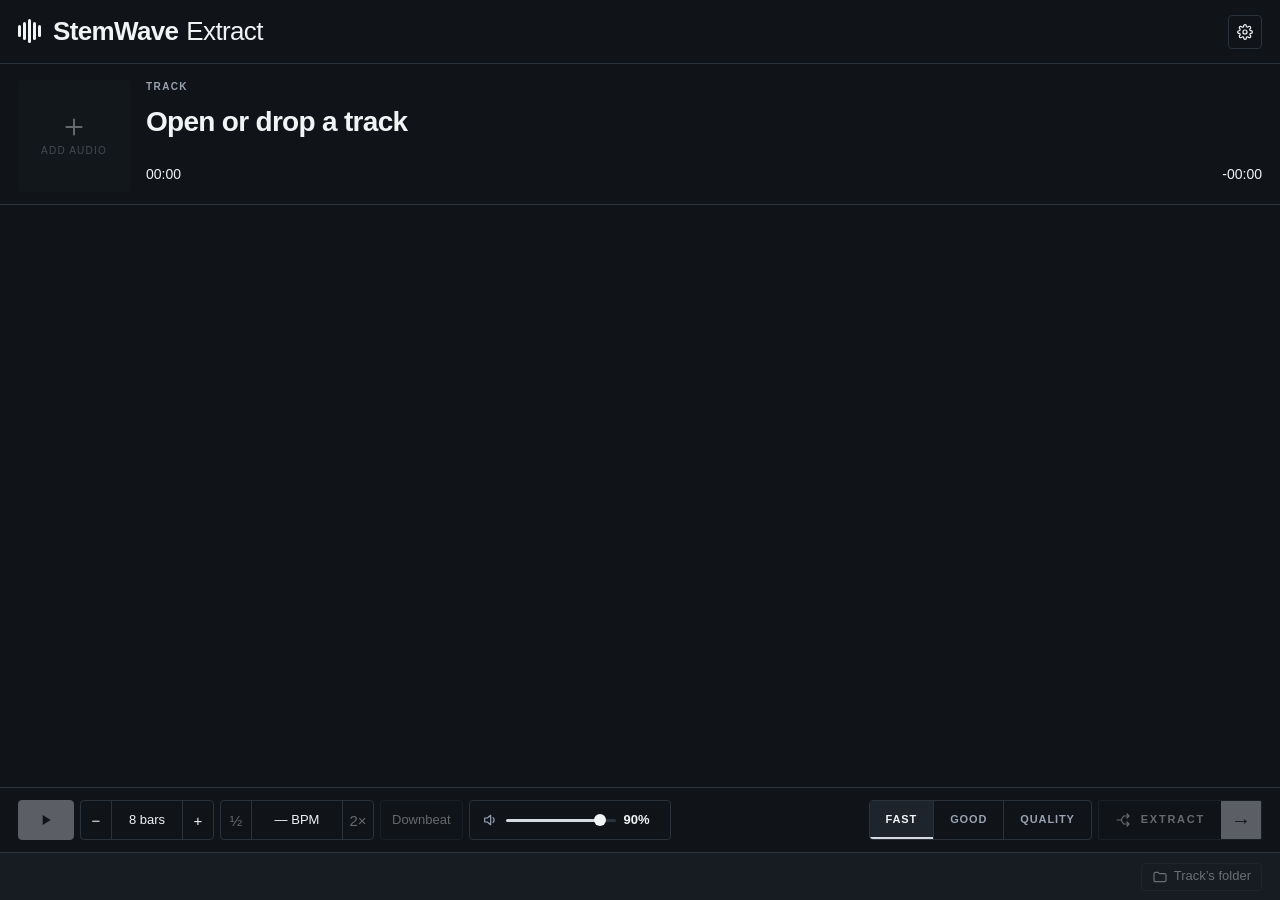
==== ui/index.html @ 921118f6 "Release StemWave Extract 0.1.0" ====
<!doctype html>
<html lang="en">
<head>
  <meta charset="UTF-8">
  <meta name="viewport" content="width=device-width, initial-scale=1">
  <meta name="color-scheme" content="dark">
  <title>StemWave Extract</title>
  <link rel="stylesheet" href="style.css">
  <script src="app.js" defer></script>
</head>
<body>
  <svg hidden aria-hidden="true">
    <symbol id="i-note" viewBox="0 0 24 24"><path d="M9 18V5l11-2v13"/><circle cx="6" cy="18" r="3"/><circle cx="17" cy="16" r="3"/></symbol>
    <symbol id="i-mic" viewBox="0 0 24 24"><path d="M12 3a3 3 0 0 0-3 3v6a3 3 0 0 0 6 0V6a3 3 0 0 0-3-3Z"/><path d="M5 11a7 7 0 0 0 14 0M12 18v3"/></symbol>
    <symbol id="i-keys" viewBox="0 0 24 24"><rect x="3" y="5" width="18" height="14" rx="1"/><path d="M7.5 5v8M12 5v8M16.5 5v8M7.5 13v6M12 13v6M16.5 13v6"/></symbol>
    <symbol id="i-guitar" viewBox="0 0 24 24"><path d="m13 11 7-7M18 2l4 4"/><path d="M10 9.5a4 4 0 0 0-5 1.5L3 13.5a4.5 4.5 0 0 0 7.5 5L13 16.5a4 4 0 0 0-3-7Z"/><circle cx="8.5" cy="15.5" r="1"/></symbol>
    <symbol id="i-bass" viewBox="0 0 24 24"><path d="m12 12 8-8M17 3l4 4"/><path d="M9.5 10.5 4 16a2.8 2.8 0 0 0 4 4l5.5-5.5M8 14l2 2"/></symbol>
    <symbol id="i-drums" viewBox="0 0 24 24"><ellipse cx="12" cy="9" rx="8" ry="3"/><path d="M4 9v7c0 1.7 3.6 3 8 3s8-1.3 8-3V9M7 3l4 5M17 3l-4 5"/></symbol>
    <symbol id="i-other" viewBox="0 0 24 24"><path d="M12 3v4M12 17v4M3 12h4M17 12h4M6 6l2.5 2.5M15.5 15.5 18 18M6 18l2.5-2.5M15.5 8.5 18 6"/></symbol>
    <symbol id="i-rest" viewBox="0 0 24 24"><circle cx="12" cy="12" r="8"/><path d="M12 4a8 8 0 0 0 0 16z" class="fill"/></symbol>
    <symbol id="i-split" viewBox="0 0 24 24"><path d="M3 12h6l4-6h8M9 12l4 6h8M18 3l3 3-3 3M18 15l3 3-3 3"/></symbol>
    <symbol id="i-play" viewBox="0 0 24 24"><path d="M7 4.5v15l12-7.5z" class="fill"/></symbol>
    <symbol id="i-pause" viewBox="0 0 24 24"><path d="M7 4h3.5v16H7zM13.5 4H17v16h-3.5z" class="fill"/></symbol>
    <symbol id="i-start" viewBox="0 0 24 24"><path d="M5 5h2.5v14H5zM19 5v14L9 12z" class="fill"/></symbol>
    <symbol id="i-volume" viewBox="0 0 24 24"><path d="M4 9h4l5-4v14l-5-4H4z"/><path d="M16.5 8.5a5 5 0 0 1 0 7"/></symbol>
    <symbol id="i-grid" viewBox="0 0 24 24"><path d="M5 4v16M10 4v16M15 4v16M20 4v16"/></symbol>
    <symbol id="i-chevron" viewBox="0 0 24 24"><path d="m7 10 5 5 5-5"/></symbol>
    <symbol id="i-gear" viewBox="0 0 24 24"><circle cx="12" cy="12" r="3"/><path d="M19.4 15a1.7 1.7 0 0 0 .3 1.8l.1.1a2 2 0 1 1-2.8 2.8l-.1-.1a1.7 1.7 0 0 0-1.8-.3 1.7 1.7 0 0 0-1 1.5V21a2 2 0 1 1-4 0v-.1a1.7 1.7 0 0 0-1.1-1.5 1.7 1.7 0 0 0-1.8.3l-.1.1a2 2 0 1 1-2.8-2.8l.1-.1a1.7 1.7 0 0 0 .3-1.8 1.7 1.7 0 0 0-1.5-1H3a2 2 0 1 1 0-4h.1a1.7 1.7 0 0 0 1.5-1.1 1.7 1.7 0 0 0-.3-1.8l-.1-.1a2 2 0 1 1 2.8-2.8l.1.1a1.7 1.7 0 0 0 1.8.3H9a1.7 1.7 0 0 0 1-1.5V3a2 2 0 1 1 4 0v.1a1.7 1.7 0 0 0 1 1.5 1.7 1.7 0 0 0 1.8-.3l.1-.1a2 2 0 1 1 2.8 2.8l-.1.1a1.7 1.7 0 0 0-.3 1.8V9a1.7 1.7 0 0 0 1.5 1H21a2 2 0 1 1 0 4h-.1a1.7 1.7 0 0 0-1.5 1Z"/></symbol>
    <symbol id="i-folder" viewBox="0 0 24 24"><path d="M3 7a2 2 0 0 1 2-2h4l2 2h8a2 2 0 0 1 2 2v8a2 2 0 0 1-2 2H5a2 2 0 0 1-2-2z"/></symbol>
    <symbol id="i-loop" viewBox="0 0 24 24"><path d="M17 2l3 3-3 3"/><path d="M4 11V9a4 4 0 0 1 4-4h12M7 22l-3-3 3-3"/><path d="M20 13v2a4 4 0 0 1-4 4H4"/></symbol>
    <symbol id="i-plus" viewBox="0 0 24 24"><path d="M12 5v14M5 12h14"/></symbol>
  </svg>

  <div class="app" id="app">
    <header class="titlebar">
      <div class="brand"><span class="mark" aria-hidden="true"><i></i><i></i><i></i><i></i><i></i></span><b>StemWave</b><span>Extract</span></div>
      <div class="title-actions">
        <button id="settings-toggle" class="ghost icon" type="button" aria-haspopup="dialog" aria-expanded="false" aria-label="Settings" title="Settings"><svg><use href="#i-gear"/></svg></button>
      </div>
      <div id="settings" class="settings" role="dialog" aria-label="Settings" hidden>
        <section class="settings-group">
          <h3>Appearance</h3>
          <div class="setting-line"><span>Theme</span>
            <div class="segmented small" role="radiogroup" aria-label="Theme">
              <label><input type="radio" name="theme" id="theme-dark" value="dark" checked><span>Dark</span></label>
              <label><input type="radio" name="theme" id="theme-light" value="light"><span>Light</span></label>
            </div>
          </div>
          <div class="setting-line"><span>Waveform</span>
            <div class="segmented small" role="radiogroup" aria-label="Waveform style">
              <label><input type="radio" name="wave" id="wave-spectral" value="spectral" checked><span>Spectral</span></label>
              <label><input type="radio" name="wave" id="wave-rgb" value="rgb"><span>RGB DJ</span></label>
              <label><input type="radio" name="wave" id="wave-mono" value="mono"><span>Mono</span></label>
            </div>
          </div>
        </section>
        <section class="settings-group">
          <div class="setting-line"><h3>Beat grid</h3>
            <span class="grid-line">
              <button id="grid-visible" class="switch" type="button" role="switch" aria-pressed="true" aria-label="Show beat grid"></button>
              <input id="grid-bpm" class="ctl field" type="text" inputmode="decimal" placeholder="BPM" aria-label="Tempo in BPM"><span class="muted">BPM</span>
            </span>
          </div>
        </section>
        <section class="settings-group">
          <h3>Export</h3>
          <div class="setting-line"><span>Save to</span><button id="choose-output" class="ctl folder" type="button" title="Change where stems are saved"><span id="output-name">Track’s folder</span></button></div>
          <div class="setting-line"><span>File names</span>
            <div class="segmented small" role="radiogroup" aria-label="File names">
              <label><input type="radio" name="naming" id="naming-paren" value="paren" checked><span>Track (Stem)</span></label>
              <label><input type="radio" name="naming" id="naming-dash" value="dash"><span>Track - Stem</span></label>
              <label><input type="radio" name="naming" id="naming-stem" value="stem"><span>Stem</span></label>
            </div>
          </div>
          <div class="setting-line"><span>Own folder per extraction</span><button id="subfolder" class="switch" type="button" role="switch" aria-pressed="true" aria-label="New folder for each extraction"></button></div>
          <p id="naming-example" class="example"></p>
        </section>
      </div>
    </header>

    <section class="track" aria-label="Track">
      <div class="track-body">
        <button id="choose-input" class="art" type="button" title="Open an audio file (or drop one on the window)"><img id="art-img" alt="" hidden><span class="art-empty"><svg><use href="#i-plus"/></svg><span>Add audio</span></span></button>
        <div class="track-main">
        <div class="track-title">
          <span class="eyebrow">Track</span>
          <span id="input-name" class="value">Open or drop a track</span>
          <span class="meta-line" id="meta-line" hidden><span id="length">—</span><span class="dot">·</span><span id="bpm-readout">— BPM</span><span class="dot">·</span><span>Listening to <b id="now-source">—</b></span></span>
        </div>
        <div class="overview-row">
          <span id="time" class="clock">00:00</span>
          <canvas id="overview" class="overview" aria-label="Track overview. Click or drag to seek."></canvas>
          <span id="remaining" class="clock">-00:00</span>
        </div>
        </div>
      </div>
    </section>

    <section id="lanes" class="lanes" aria-label="Sources">
    </section>


    <section class="controls-bar">
      <div class="transport" aria-label="Playback">
          <button id="play" class="ctl play" type="button" disabled aria-label="Play" title="Play (Space)"><svg id="play-icon"><use href="#i-play"/></svg></button>
          <button id="loop" class="ctl toggle icon-only" type="button" aria-pressed="true" aria-label="End loop" title="Loop" hidden><svg><use href="#i-loop"/></svg></button>
          <div class="stepper ctl" title="Bars shown"><button id="zoom-out" type="button" aria-label="Zoom out (more bars)">−</button><button id="zoom" type="button" class="zoom-value" title="Loop this many bars from the playhead">8 bars</button><button id="zoom-in" type="button" aria-label="Zoom in (fewer bars)">+</button></div>
                    <div class="stepper ctl" title="Tempo">
            <button id="tempo-half" type="button" aria-label="Half tempo" title="Half tempo: bars twice as long">½</button>
            <span id="tempo-value" class="tempo-value" title="Double-click to type a tempo">— BPM</span>
            <button id="tempo-double" type="button" aria-label="Double tempo" title="Double tempo: bars half as long">2×</button>
          </div>
          <button id="downbeat" class="ctl" type="button" title="Put a downbeat (bar line) at the playhead">Downbeat</button>
          <label class="volume ctl"><svg><use href="#i-volume"/></svg><input id="volume" type="range" min="0" max="1" step="0.01" value="0.9" aria-label="Volume"><b id="volume-value">90%</b></label>
          <span class="spacer"></span>
          <div class="segmented" role="radiogroup" aria-label="Separation quality">
            <label><input type="radio" name="mode" id="mode-fast" value="fast" checked><span>Fast</span></label>
            <label><input type="radio" name="mode" id="mode-good" value="good"><span>Good</span></label>
            <label><input type="radio" name="mode" id="mode-quality" value="quality"><span>Quality</span></label>
          </div>
          <button id="extract" class="primary" type="button" disabled><span class="label-part"><svg><use href="#i-split"/></svg><span id="extract-label">Extract</span></span><span class="arrow" aria-hidden="true">→</span></button>
        </div>
    </section>

    <section id="feedback" class="status-bar idle" aria-label="Extraction progress">
      <span class="state-dot"></span>
      <div class="status-text" role="status" aria-live="polite"><b id="stage"></b><span id="message"></span></div>
      <progress id="progress" max="100" value="0" aria-label="Extraction completion">0%</progress>
      <span id="percentage" class="percentage"></span>
      <span class="timing"><span>Elapsed <b id="elapsed">—</b></span><span>Left <b id="eta">—</b></span></span>
      <button id="cancel" class="ghost" type="button" hidden>Cancel</button>
      <button id="retry-setup" class="ghost" type="button" hidden>Try again</button>
      <button id="reveal" class="ghost" type="button" hidden>Show in Finder</button>
      <button id="save-to" class="ghost" type="button"><svg><use href="#i-folder"/></svg><span id="save-to-name">Track’s folder</span></button>
    </section>

    <div id="drop-overlay" class="drop-overlay" hidden><span>Drop to open</span></div>
  </div>
</body>
</html>
---- ui/style.css ----
/* Flat throughout: every control is drawn here, never by macOS (no native selects or checkboxes). */
:root {
  --bg: #101419;
  --panel: #161c22;
  --raised: #1d242c;
  --hover: #242c36;
  --line: #2a323c;
  --text: #f2f3f4;
  --muted: #98a2b0;
  --accent: #d5dae0;
  --accent-ink: #101419;
  --press: #e9ecef;
  --solo: #f2c94c;
  --mute: #ff8b7e;
  --playhead: #ff5b92;
  --error: #ff8b7e;
  --radius: 4px;
  color-scheme: dark;
  font: 13px/1.4 -apple-system, BlinkMacSystemFont, "Segoe UI", sans-serif;
  font-synthesis: none;
}
[data-theme=light] {
  --bg: #ecebe6; --panel: #e4e3de; --raised: #dddcd6; --hover: #d3d2cc; --line: #c3c3bd;
  --text: #171a19; --muted: #5a605d; --accent: #2a3036; --accent-ink: #f4f4f1; --press: #171a19; --solo: #9a6b00; --mute: #b72335; --error: #b72335;
  color-scheme: light;
}
* { box-sizing: border-box; }
[hidden] { display: none !important; }
html, body { margin: 0; height: 100%; background: var(--bg); color: var(--text); overflow: hidden; }
svg { width: 16px; height: 16px; fill: none; stroke: currentColor; stroke-width: 1.8; stroke-linecap: round; stroke-linejoin: round; flex-shrink: 0; }
svg .fill { fill: currentColor; stroke: none; }
button, input { font: inherit; color: inherit; margin: 0; }
button { cursor: pointer; border: 0; background: none; padding: 0; }
button:disabled { cursor: default; opacity: .38; }
:focus-visible { outline: 2px solid var(--accent); outline-offset: 2px; }
canvas { display: block; }
.muted { color: var(--muted); }
.small-text { font-size: 11px; }

.app { --head: 210px; display: flex; flex-direction: column; height: 100%; }

/* Shared flat controls */
.ghost { display: inline-flex; align-items: center; gap: 6px; height: 28px; padding: 0 10px; border: 1px solid var(--line); border-radius: var(--radius); color: var(--text); white-space: nowrap; }
.ghost:hover:not(:disabled) { background: var(--hover); }
.ctl { display: inline-flex; align-items: center; justify-content: center; gap: 6px; height: 40px; padding: 0 11px; border: 1px solid var(--line); border-radius: var(--radius); background: none; color: var(--text); white-space: nowrap; }
button.ctl:hover:not(:disabled) { background: var(--hover); }
.ctl.play { width: 56px; padding: 0; background: var(--accent); color: var(--accent-ink); border-color: var(--accent); }
.ctl.play:hover:not(:disabled) { background: var(--press); border-color: var(--press); }
.spacer { flex: 1; }
.primary { display: inline-flex; align-items: stretch; height: 40px; border: 1px solid var(--line); border-radius: 2px; background: var(--bg); color: var(--text); font-size: 11px; font-weight: 700; letter-spacing: .16em; text-transform: uppercase; overflow: hidden; }
.primary .label-part { display: inline-flex; align-items: center; gap: 10px; padding: 0 16px; }
.primary .arrow { display: grid; place-content: center; width: 40px; background: var(--accent); color: var(--accent-ink); font-size: 20px; letter-spacing: 0; }
.primary:hover:not(:disabled) { border-color: var(--accent); }
.primary.busy .arrow { background: var(--raised); color: var(--muted); }
.toggle { color: var(--muted); }
.toggle:hover:not(:disabled) { background: var(--hover); color: var(--text); }
.toggle[aria-pressed=true] { background: var(--raised); border-color: var(--muted); color: var(--text); }
.dropdown { justify-content: space-between; min-width: 120px; padding: 0 8px 0 11px; }
.dropdown:hover:not(:disabled), .dropdown[aria-expanded=true] { background: var(--hover); }
.dropdown svg { width: 14px; height: 14px; color: var(--muted); }
.field { width: 76px; justify-content: flex-start; background: var(--panel); font-variant-numeric: tabular-nums; appearance: none; -webkit-appearance: none; outline: none; }
.field:focus { border-color: var(--accent); }
.segmented { display: inline-flex; border: 1px solid var(--line); border-radius: var(--radius); overflow: hidden; }
.segmented label { position: relative; cursor: pointer; }
.segmented label + label { border-left: 1px solid var(--line); }
.segmented input { position: absolute; inset: 0; opacity: 0; margin: 0; cursor: pointer; }
.segmented span { display: grid; place-content: center; height: 38px; padding: 0 16px; font-size: 11px; font-weight: 700; letter-spacing: .08em; text-transform: uppercase; color: var(--muted); }
.segmented input:checked + span { background: var(--raised); color: var(--text); box-shadow: inset 0 -2px var(--accent); }
.segmented input:focus-visible + span { outline: 2px solid var(--accent); outline-offset: -2px; }
.segmented input:disabled + span { opacity: .45; }
input[type=range] { -webkit-appearance: none; appearance: none; background: transparent; width: 110px; height: 20px; }
input[type=range]::-webkit-slider-runnable-track { height: 3px; border-radius: 2px; background: linear-gradient(var(--accent), var(--accent)) 0 / var(--fill, 90%) 100% no-repeat, var(--line); }
input[type=range]::-webkit-slider-thumb { -webkit-appearance: none; width: 12px; height: 12px; margin-top: -4.5px; border-radius: 50%; background: var(--text); border: 0; }

/* Menus (dropdowns, add stem, right-click) */
.menu { position: fixed; z-index: 20; min-width: 170px; padding: 4px; background: var(--panel); border: 1px solid var(--line); border-radius: var(--radius); box-shadow: 0 8px 24px rgba(0,0,0,.35); }
.menu [role=menuitem], .menu [role=option] { display: flex; align-items: center; gap: 8px; width: 100%; height: 30px; padding: 0 10px; border-radius: 3px; text-align: left; }
.menu [role=menuitem]:hover, .menu [role=option]:hover, .menu .focused { background: var(--hover); }
.menu [aria-selected=true]::after { content: "✓"; margin-left: auto; color: var(--accent); }
.menu .menu-label { padding: 6px 10px 4px; font-size: 10px; letter-spacing: .1em; text-transform: uppercase; color: var(--muted); }
.menu .empty-item { padding: 8px 10px; color: var(--muted); }

/* Title */
.titlebar { position: relative; display: flex; justify-content: space-between; align-items: center; height: 64px; padding: 0 18px; border-bottom: 1px solid var(--line); flex-shrink: 0; }
.brand { display: flex; align-items: center; gap: 8px; font-size: 26px; letter-spacing: -.025em; }
.brand b { font-weight: 800; }
.brand span { font-weight: 300; color: var(--text); }
.mark { display: flex; align-items: center; gap: 2px; margin-right: 4px; }
.mark i { width: 3px; height: 12px; border-radius: 2px; background: var(--text); }
.mark i:nth-child(2), .mark i:nth-child(4) { height: 18px; }
.mark i:nth-child(3) { height: 24px; }

/* Track header */
.track { display: flex; flex-direction: column; gap: 14px; padding: 16px 18px 12px; border-bottom: 1px solid var(--line); flex-shrink: 0; }
.track-body { display: flex; gap: 16px; }
.art { position: relative; display: grid; place-content: center; width: 112px; height: 112px; flex-shrink: 0; border-radius: 2px; background: var(--panel); overflow: hidden; }
.art img { position: absolute; inset: 0; width: 100%; height: 100%; object-fit: cover; }
.art-empty { display: grid; justify-items: center; gap: 4px; }
.art-empty svg { width: 26px; height: 26px; }
.art-empty span { font-size: 10px; letter-spacing: .12em; text-transform: uppercase; color: var(--muted); }
.art:hover:not(:disabled) { background: var(--hover); }
.art.has-art .art-empty { position: absolute; inset: 0; place-content: center; background: rgba(0,0,0,.55); opacity: 0; transition: opacity .12s; }
.art.has-art:hover .art-empty { opacity: 1; }
.track-main { flex: 1; min-width: 0; display: flex; flex-direction: column; justify-content: space-between; gap: 10px; }
.track-title { flex: 1; min-width: 0; display: grid; gap: 3px; }
.eyebrow { font-size: 10px; font-weight: 700; letter-spacing: .14em; text-transform: uppercase; color: var(--muted); }
.value { font-size: 28px; font-weight: 800; letter-spacing: -.025em; line-height: 1.1; white-space: nowrap; overflow: hidden; text-overflow: ellipsis; }
.meta-line { display: flex; flex-wrap: wrap; gap: 6px; color: var(--muted); font-variant-numeric: tabular-nums; }
.meta-line b { color: var(--text); font-weight: 600; }
.transport { display: flex; align-items: center; flex-wrap: wrap; gap: 6px; }
.stepper { padding: 0; gap: 0; overflow: hidden; }
.stepper button { width: 30px; height: 100%; font-size: 15px; }
.stepper button:hover { background: var(--hover); }
.stepper .zoom-value { width: auto; min-width: 72px; padding: 0 10px; font-size: 13px; font-variant-numeric: tabular-nums; border-inline: 1px solid var(--line); }
.stepper .zoom-value[aria-pressed=true] { background: var(--raised); box-shadow: inset 0 -2px var(--accent); }
.volume { gap: 8px; padding: 0 12px; color: var(--muted); cursor: default; }
.volume b { min-width: 34px; color: var(--text); font-weight: 600; font-variant-numeric: tabular-nums; }
.overview-row { display: flex; align-items: center; gap: 12px; }
.clock { min-width: 50px; font-size: 14px; font-variant-numeric: tabular-nums; }
.clock:last-child { text-align: right; }
.overview { flex: 1; min-width: 0; height: 34px; cursor: pointer; }

/* Lanes */
.lanes { position: relative; display: flex; flex-direction: column; flex: 1 1 auto; min-height: 120px; overflow-y: auto; }
.lane { position: relative; display: flex; flex: 1 0 64px; max-height: 150px; border-bottom: 1px solid var(--line); }
.lane-head { display: flex; align-items: center; gap: 8px; width: var(--head); flex-shrink: 0; padding: 0 10px 0 12px; background: var(--panel); border-right: 1px solid var(--line); border-left: 3px solid transparent; }
.lane.audible .lane-head { border-left-color: var(--text); background: var(--raised); }
.lane-pick { display: flex; align-items: center; gap: 9px; flex: 1; min-width: 0; height: 100%; text-align: left; }
.lane-pick:disabled { opacity: 1; cursor: default; }
.lane-dot { width: 14px; height: 14px; border-radius: 50%; background: var(--dot, var(--muted)); flex-shrink: 0; opacity: .55; }
.lane.audible .lane-dot { opacity: 1; }
.lane-text { display: grid; min-width: 0; }
.lane-name { font-size: 14px; font-weight: 600; white-space: nowrap; overflow: hidden; text-overflow: ellipsis; }
.lane-state { font-size: 11px; color: var(--muted); white-space: nowrap; overflow: hidden; text-overflow: ellipsis; }
.lane-state.error { color: var(--error); }
.ms { width: 22px; height: 22px; border: 1px solid var(--line); border-radius: 3px; font-size: 10px; font-weight: 800; color: var(--muted); flex-shrink: 0; }
.ms:hover { background: var(--hover); color: var(--text); }
.ms.mute[aria-pressed=true] { background: var(--mute); border-color: var(--mute); color: var(--bg); }
.ms.solo[aria-pressed=true] { background: var(--solo); border-color: var(--solo); color: var(--bg); }
.remove { width: 22px; height: 22px; border-radius: 3px; color: var(--muted); font-size: 15px; flex-shrink: 0; }
.remove:hover { background: var(--hover); color: var(--text); }
.lane canvas { position: absolute; top: 0; bottom: 0; left: var(--head); width: calc(100% - var(--head)); height: 100%; cursor: grab; }
.lane.pending canvas { cursor: default; }
.lane.collapsed { flex: 0 0 36px; }
.lane.collapsed .lane-state { display: none; }
.fold { width: 22px; height: 22px; border-radius: 3px; color: var(--muted); font-size: 14px; flex-shrink: 0; }
.fold:hover { background: var(--hover); color: var(--text); }
.add-lane { display: flex; align-items: center; flex: 0 0 48px; border-bottom: 1px solid var(--line); }
.add-lane button { display: flex; align-items: center; gap: 9px; width: var(--head); height: 100%; padding: 0 12px 0 15px; color: var(--muted); font-weight: 600; border-right: 1px solid var(--line); }
.add-lane button:hover:not(:disabled) { background: var(--hover); color: var(--text); }
.add-lane svg { width: 14px; height: 14px; }


/* Status */
.status-bar.idle .state-dot, .status-bar.idle .status-text, .status-bar.idle progress, .status-bar.idle .percentage, .status-bar.idle .timing { visibility: hidden; }
.status-bar { display: flex; align-items: center; gap: 12px; min-height: 48px; padding: 8px 18px; border-top: 1px solid var(--line); background: var(--panel); flex-shrink: 0; }
.state-dot { width: 8px; height: 8px; border-radius: 50%; background: var(--line); flex-shrink: 0; }
.running .state-dot, .complete .state-dot { background: var(--accent); }
.error .state-dot { background: var(--error); }
.status-text { display: grid; min-width: 0; flex: 1; }
.status-text b { font-weight: 700; }
.status-text span { color: var(--muted); font-size: 12px; white-space: nowrap; overflow: hidden; text-overflow: ellipsis; }
.error .status-text span { color: var(--error); }
progress { appearance: none; -webkit-appearance: none; width: 180px; height: 4px; border: 0; border-radius: 2px; background: var(--line); overflow: hidden; flex-shrink: 0; }
progress::-webkit-progress-bar { background: var(--line); }
progress::-webkit-progress-value { background: var(--accent); }
progress:indeterminate { background: linear-gradient(90deg, var(--line) 0 35%, var(--accent) 50%, var(--line) 65% 100%) 0 0 / 300% 100%; animation: sweep 1.3s linear infinite; }
progress:indeterminate::-webkit-progress-bar { background: transparent; }
@keyframes sweep { from { background-position: 100% 0; } to { background-position: 0 0; } }
.percentage { min-width: 34px; color: var(--muted); font-variant-numeric: tabular-nums; }
.timing { display: inline-flex; gap: 12px; color: var(--muted); font-size: 12px; white-space: nowrap; }
.timing b { color: var(--text); font-weight: 500; font-variant-numeric: tabular-nums; }

.drop-overlay { position: fixed; inset: 0; z-index: 30; display: grid; place-content: center; background: color-mix(in srgb, var(--bg) 82%, transparent); border: 2px dashed var(--accent); pointer-events: none; }
.drop-overlay span { font-size: 22px; font-weight: 700; color: var(--text); }

@media (max-width: 900px) {
  .app { --head: 160px; }
  .timing, #grid-status { display: none; }
}
@media (prefers-reduced-motion: reduce) { progress:indeterminate { animation: none; } }

/* Title actions and settings */
.title-actions { display: flex; gap: 8px; }
.ghost.icon { width: 34px; height: 34px; padding: 0; justify-content: center; }
.settings { position: absolute; top: 56px; right: 18px; z-index: 25; width: 400px; max-width: calc(100vw - 36px); display: grid; grid-template-columns: minmax(0, 1fr); padding: 4px 18px; background: var(--panel); border: 1px solid var(--line); border-radius: var(--radius); box-shadow: 0 12px 32px rgba(0,0,0,.4); }
.settings-group { display: grid; grid-template-columns: minmax(0, 1fr); gap: 10px; padding: 14px 0; border-bottom: 1px solid var(--line); }
.settings-group:last-child { border-bottom: 0; }
.settings h3 { margin: 0 0 2px; font-size: 10px; font-weight: 700; letter-spacing: .14em; text-transform: uppercase; color: var(--muted); }
.setting-line { display: flex; align-items: center; justify-content: space-between; gap: 12px; min-width: 0; min-height: 32px; }
.setting-line > span:first-child { flex-shrink: 0; }
.setting-line .ctl { height: 30px; }
.segmented.small span { height: 28px; padding: 0 10px; font-size: 10px; white-space: nowrap; }
.ctl.folder { min-width: 0; max-width: 230px; justify-content: flex-start; }
#output-name { overflow: hidden; white-space: nowrap; text-overflow: ellipsis; }
.example { margin: 0; font-size: 11px; color: var(--muted); }
.switch { position: relative; width: 36px; height: 20px; border-radius: 10px; background: var(--line); flex-shrink: 0; transition: background .12s; }
.switch::after { content: ""; position: absolute; top: 2px; left: 2px; width: 16px; height: 16px; border-radius: 50%; background: var(--muted); transition: transform .12s, background .12s; }
.switch[aria-pressed=true] { background: var(--accent); }
.switch[aria-pressed=true]::after { transform: translateX(16px); background: var(--accent-ink); }
#save-to { max-width: 240px; }
#save-to-name { overflow: hidden; white-space: nowrap; text-overflow: ellipsis; }
/* Bar ruler: click or drag to set a loop */
/* Fixed height, absolute canvas: the canvas's own pixel size must never feed back into the layout. */
.ruler { position: sticky; top: 0; z-index: 2; flex: 0 0 24px; height: 24px; background: var(--bg); border-bottom: 1px solid var(--line); }
.ruler-head { position: absolute; top: 0; bottom: 0; left: 0; width: var(--head); border-right: 1px solid var(--line); background: var(--panel); }
.ruler canvas { position: absolute; top: 0; bottom: 0; left: var(--head); width: calc(100% - var(--head)); height: 100%; cursor: pointer; }
.toggle[aria-pressed=true] svg { color: var(--accent); }
::selection { background: var(--hover); color: var(--text); }
@media (prefers-reduced-motion: reduce) { .switch, .switch::after { transition: none; } }

.controls-bar { padding: 12px 18px; border-top: 1px solid var(--line); flex-shrink: 0; }

.ctl.icon-only { width: 44px; padding: 0; }
.settings-group h3 { margin: 0; }
.grid-line { display: inline-flex; align-items: center; gap: 6px; }
.grid-line .field { width: 72px; }
.grid-line .ctl:not(.field) { min-width: 36px; padding: 0 8px; }
.stepper .tempo-value { display: grid; place-content: center; height: 100%; min-width: 92px; padding: 0 8px; font-variant-numeric: tabular-nums; border-inline: 1px solid var(--line); }
.tempo-edit { width: 92px; height: 100%; border: 0; border-inline: 1px solid var(--line); background: var(--panel); color: var(--text); text-align: center; font: inherit; font-variant-numeric: tabular-nums; outline: none; }
.tempo-value { cursor: text; user-select: none; }
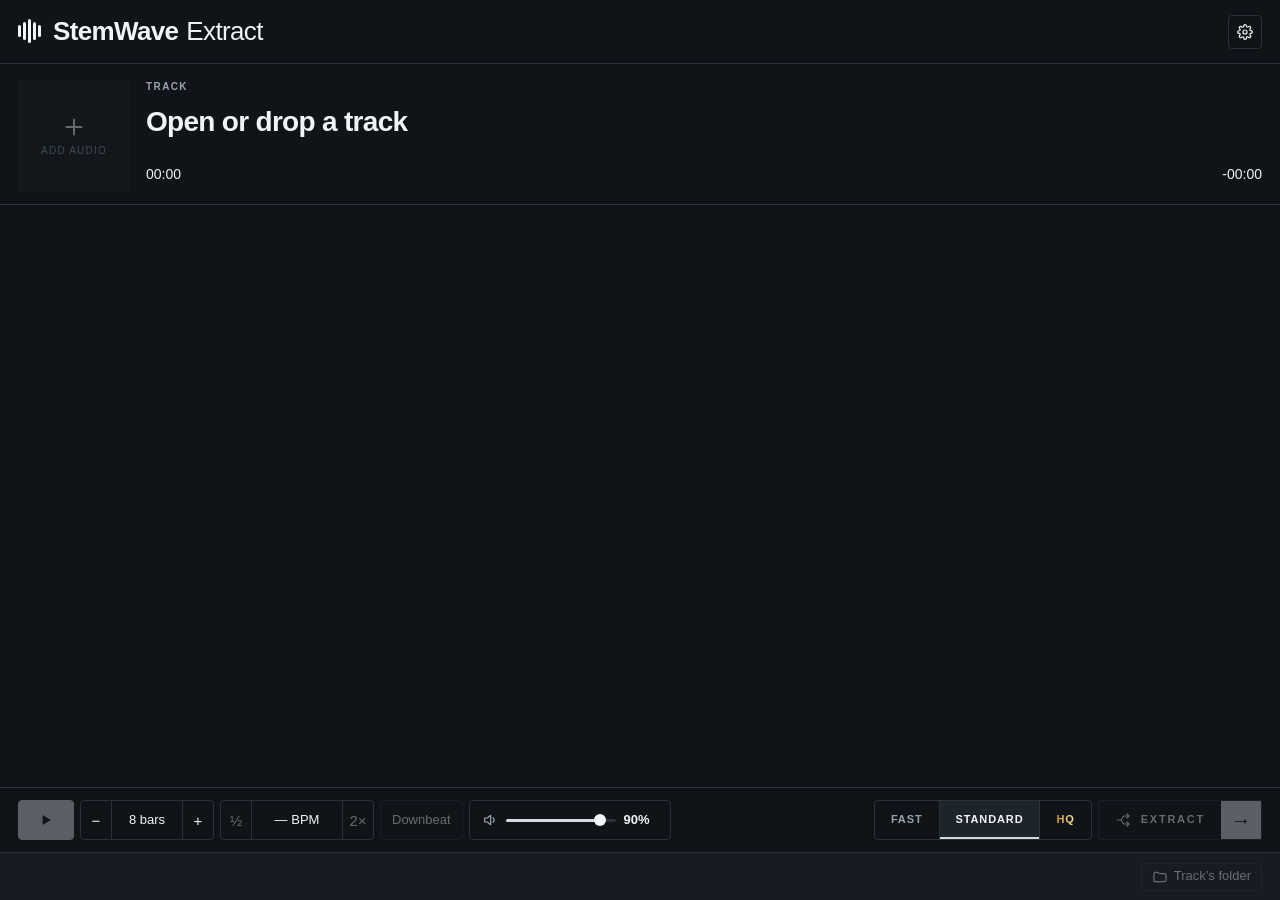
==== commit 2a5df16e: "Prepare 0.1.1 beta with diagnostics and waveform fixes" ====
--- a/ui/index.html
+++ b/ui/index.html
@@ -75,6 +75,11 @@
           <div class="setting-line"><span>Own folder per extraction</span><button id="subfolder" class="switch" type="button" role="switch" aria-pressed="true" aria-label="New folder for each extraction"></button></div>
           <p id="naming-example" class="example"></p>
         </section>
+        <section class="settings-group">
+          <h3>Diagnostics</h3>
+          <button id="export-diagnostics" class="ctl" type="button">Save diagnostic report…</button>
+          <p class="example">Last extraction only. Includes timings and system/model settings, without audio, track names or file paths. Nothing is uploaded.</p>
+        </section>
       </div>
     </header>
 
@@ -114,9 +119,9 @@
           <label class="volume ctl"><svg><use href="#i-volume"/></svg><input id="volume" type="range" min="0" max="1" step="0.01" value="0.9" aria-label="Volume"><b id="volume-value">90%</b></label>
           <span class="spacer"></span>
           <div class="segmented" role="radiogroup" aria-label="Separation quality">
-            <label><input type="radio" name="mode" id="mode-fast" value="fast" checked><span>Fast</span></label>
-            <label><input type="radio" name="mode" id="mode-good" value="good"><span>Good</span></label>
-            <label><input type="radio" name="mode" id="mode-quality" value="quality"><span>Quality</span></label>
+            <label><input type="radio" name="mode" id="mode-fast" value="fast"><span>Fast</span></label>
+            <label><input type="radio" name="mode" id="mode-standard" value="standard" checked><span>Standard</span></label>
+            <label><input type="radio" name="mode" id="mode-hq" value="hq"><span><b class="hq-label">HQ</b></span></label>
           </div>
           <button id="extract" class="primary" type="button" disabled><span class="label-part"><svg><use href="#i-split"/></svg><span id="extract-label">Extract</span></span><span class="arrow" aria-hidden="true">→</span></button>
         </div>
--- a/ui/style.css
+++ b/ui/style.css
@@ -219,3 +219,12 @@
 .stepper .tempo-value { display: grid; place-content: center; height: 100%; min-width: 92px; padding: 0 8px; font-variant-numeric: tabular-nums; border-inline: 1px solid var(--line); }
 .tempo-edit { width: 92px; height: 100%; border: 0; border-inline: 1px solid var(--line); background: var(--panel); color: var(--text); text-align: center; font: inherit; font-variant-numeric: tabular-nums; outline: none; }
 .tempo-value { cursor: text; user-select: none; }
+
+/* HQ shimmer stays local to the label and respects reduced motion. */
+.hq-label { color: #d8b660; font-weight: inherit; }
+@supports (-webkit-background-clip: text) {
+  .hq-label { background: linear-gradient(110deg, #b8892b, #f3d991 35%, #fff 50%, #f3d991 65%, #b8892b); background-size: 240% 100%; -webkit-background-clip: text; background-clip: text; -webkit-text-fill-color: transparent; }
+  .segmented label:hover .hq-label, .segmented input:focus-visible + span .hq-label { animation: hq-shimmer 1.5s ease-in-out infinite alternate; }
+}
+@keyframes hq-shimmer { from { background-position: 0% 50%; } to { background-position: 100% 50%; } }
+@media (prefers-reduced-motion: reduce) { .segmented label:hover .hq-label, .segmented input:focus-visible + span .hq-label { animation: none; } }
